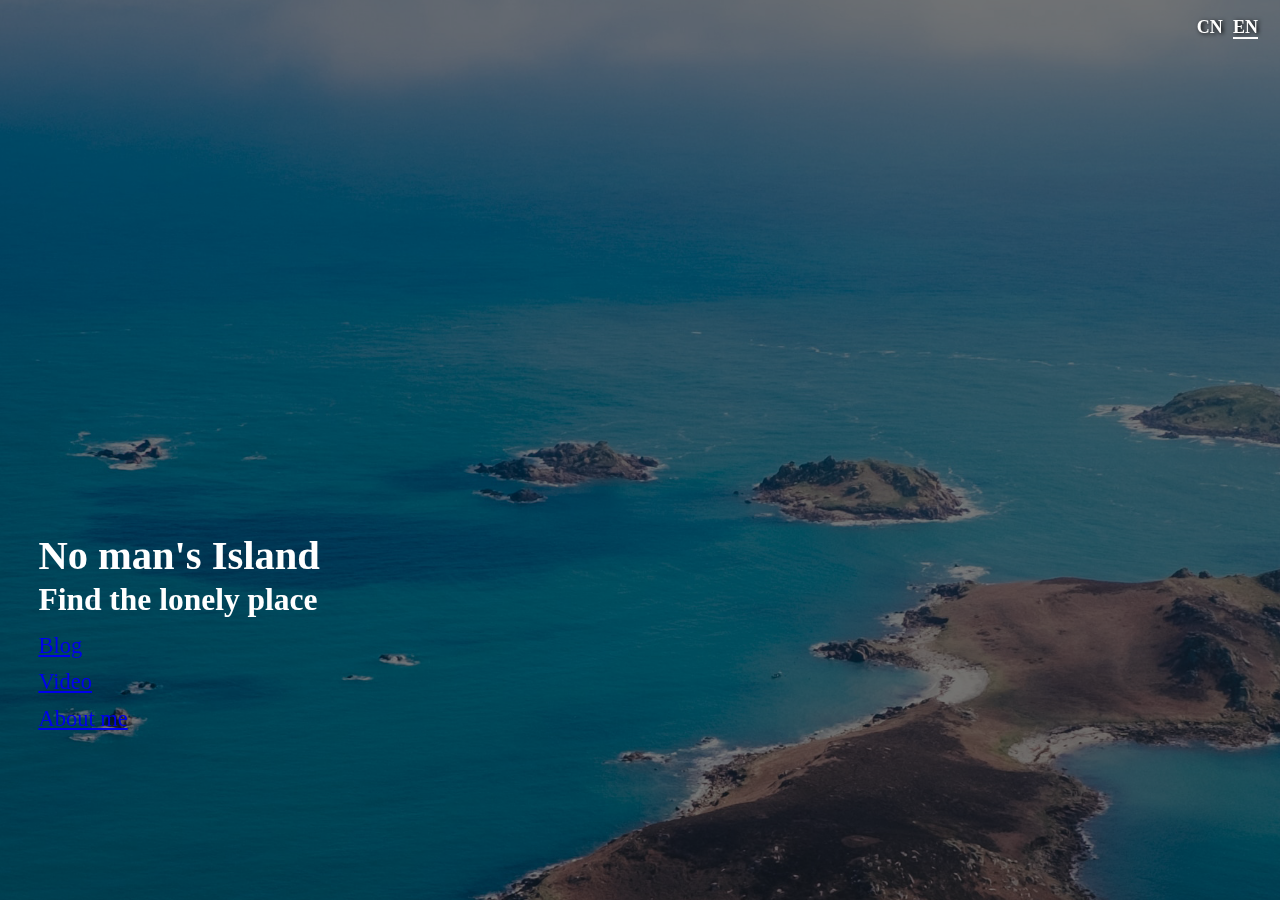
==== en-ca/index.html @ a327e55c "update some meta data" ====
<!doctype html>
<html lang="en-ca" dir="ltr">
    <head>
        <meta charset="UTF-8" />
        <meta http-equiv="x-ua-compatible" content="ie=edge" />
        <meta name="viewport" content="width=device-width, initial-scale=1, viewport-fit=cover" />
        <meta name="theme-color" content="#2C3340"/>
        <title>No man's Island</title>
        <!--OG meta-->
        <meta property="og:site_name" content="No man's Island">
        <meta property="og:url" content="https://battleoil.github.io/zh-cn/" />
        <meta property="og:title" content="No man's Island" />
        <meta property="og:description" content="A new immigrant blog site records his life in Canada." />
        <meta property="og:image" content="../images/icon/favicon.png">
        <meta property="og:type" content="website" />
        <meta name="twitter:url" content="https://battleoil.github.io/zh-cn/" />
        <!--twtter meta-->
        <meta name="twitter:title" content="No man's Island" />
        <meta name="twitter:description" content="A new immigrant blog site records his life in Canada." />
        <meta name="twitter:card" content="summary" />
        <meta name="twitter:image" content="../images/icon/favicon.png" />
        <!--description-->
        <meta name="description" content="A new immigrant blog site records his life in Canada."/>
        <!--same below-->
        <meta http-equiv="cleartype" content="on">
        <meta name="format-detection" content="telephone=no" />
        <link rel="apple-touch-icon" href="../images/icon/favicon.png">
        <link rel="apple-touch-startup-image" href="../images/icon/favicon.png">
        <link rel="shortcut icon" href="../images/icon/favicon.png">
        <!--The link documents-->
        <link href="../resource/css/Main.css" rel="stylesheet" type="text/css">
    </head>

    <body>
    <div class="backgroundBlur">
    <div class="backgroundImage  ios_support_top">
            <div class="divbackgroundcolor  ios_support_padding">
                    <div class="languageselector">
                            <p><span class="selectCN "><a href="https://battleoil.github.io/zh-cn/">CN</a></span><span class="selectEN selected"><a href="https://battleoil.github.io/en-ca">EN</a></span></p>
                    </div>
                    <div class="navguide">
                            <h1>No man's Island</h1>
                            <h2>Find the lonely place</h2>
                            <p><a href="#">Blog</a></p>
                            <p><a href="#">Video</a></p>
                            <p><a href="#">About me</a></p>
                    </div>
            </div>
    </div>
        </div>
    </body>
</html>
---- resource/css/Main.css ----
@charset "utf-8";
/* CSS Document */

body{
	font-size:16px;
    
}

.backgroundBlur{
    width:100%;
    height:100%;
    position: fixed;
    margin: 0;
    top:0;
    left:0;
    background:url("../../images/Fontpage/Background-Desktop.jpg") center no-repeat;
    background-size: cover;
    padding:1px;
    box-sizing:border-box;
    z-index: -3;
}

.backgroundBlur:after{
    content: "";
    width:100%;
    height:100%;
    position: fixed;
    left:0;
    top:0;
    background: inherit;
    filter: blur(5px);
    z-index: -2;
}

.backgroundImage{
    height:100%;
    position: fixed;
    padding: 0px;
    margin: 0px;
    top:0;
    left:0;
    background:url("../../images/Fontpage/Background-Desktop.jpg") center no-repeat;
    background-size: cover;
    z-index: -1;
     
}

.ios_support_top {
    top: constant(safe-area-inset-top) ;/*为导航栏+状态栏的高度 88px*/
    top: env(safe-area-inset-top) ;
    left: constant(safe-area-inset-left) ; /*如果未竖屏时为0*/
    left: env(safe-area-inset-left) ;
    right: constant(safe-area-inset-right) ; /*如果未竖屏时为0*/
    right: env(safe-area-inset-right) ;
    bottom: constant(safe-area-inset-bottom) ; /*为底下圆弧的高度 34px*/
    bottom: env(safe-area-inset-bottom) ;
}

.ios_support_padding {
    padding-top: constant(safe-area-inset-top) ; /*为导航栏+状态栏的高度 88px*/
    padding-top: env(safe-area-inset-top) ;
    padding-left: constant(safe-area-inset-left) ; /*如果未竖屏时为0*/
    padding-left: env(safe-area-inset-left) ;
    padding-right: constant(safe-area-inset-right) ; /*如果未竖屏时为0*/
    padding-right: env(safe-area-inset-right) ;
    padding-bottom: constant(safe-area-inset-bottom) ; /*为底下圆弧的高度 34px*/
    padding-bottom: env(safe-area-inset-bottom) ;
}

.divbackgroundcolor{
    height:100%;
    position: fixed;
    margin: 0;
    padding: 0;
    top:0;
    left:0;
    right:0;
    background:rgba(0,0,0,.5);
}

.languageselector{
    width: 10vh;
    height: 5vh;
    color:white;
    display: flex;
    justify-content: center;
    align-content: center;
    position: fixed;
    margin-right: 1%;
    margin-top:1%;
    right: constant(safe-area-inset-right) !important; /*如果未竖屏时为0*/
    right: env(safe-area-inset-right) !important;
}

.languageselector p{
    vertical-align: middle;
    text-align: center;
    font-size: 2vh;
    font-weight: bold;
    text-shadow: 0.2vh 0.1vh 0.5vh #000;
    margin: 5%;
}


.languageselector span a{
   text-decoration: none;
   color: #FFFFFF;
}

.languageselector span a:hover{
   text-decoration: none;
   border-bottom: 0.3vh solid #FFF;
   transition: all 150ms ease-in-out;
}

.selectCN{
    margin-right:10%;
}

.selectEN{
    margin-left:10%;
}

.selected{
    border-bottom: 0.3vh solid #FFF;
}

.navguide{
    float: left;
    position: fixed;
    bottom: 5%;
    width: 40vh;
    height: 35vh;
    color:white;
    margin:2% 3%;
    left: constant(safe-area-inset-left) ; /*如果未竖屏时为0*/
    left: env(safe-area-inset-left) ;
}

.navguide h1{
    font-size: 4.5vh;
    margin: 5% 0%;
    margin-bottom: 0.8%;
}

.navguide h2{
    font-size: 3.5vh;
    margin: 4% 0%;
    margin-top: 0%;
}

.navguide p{
    font-size: 2.5vh;
    margin: 3% 0%;
}
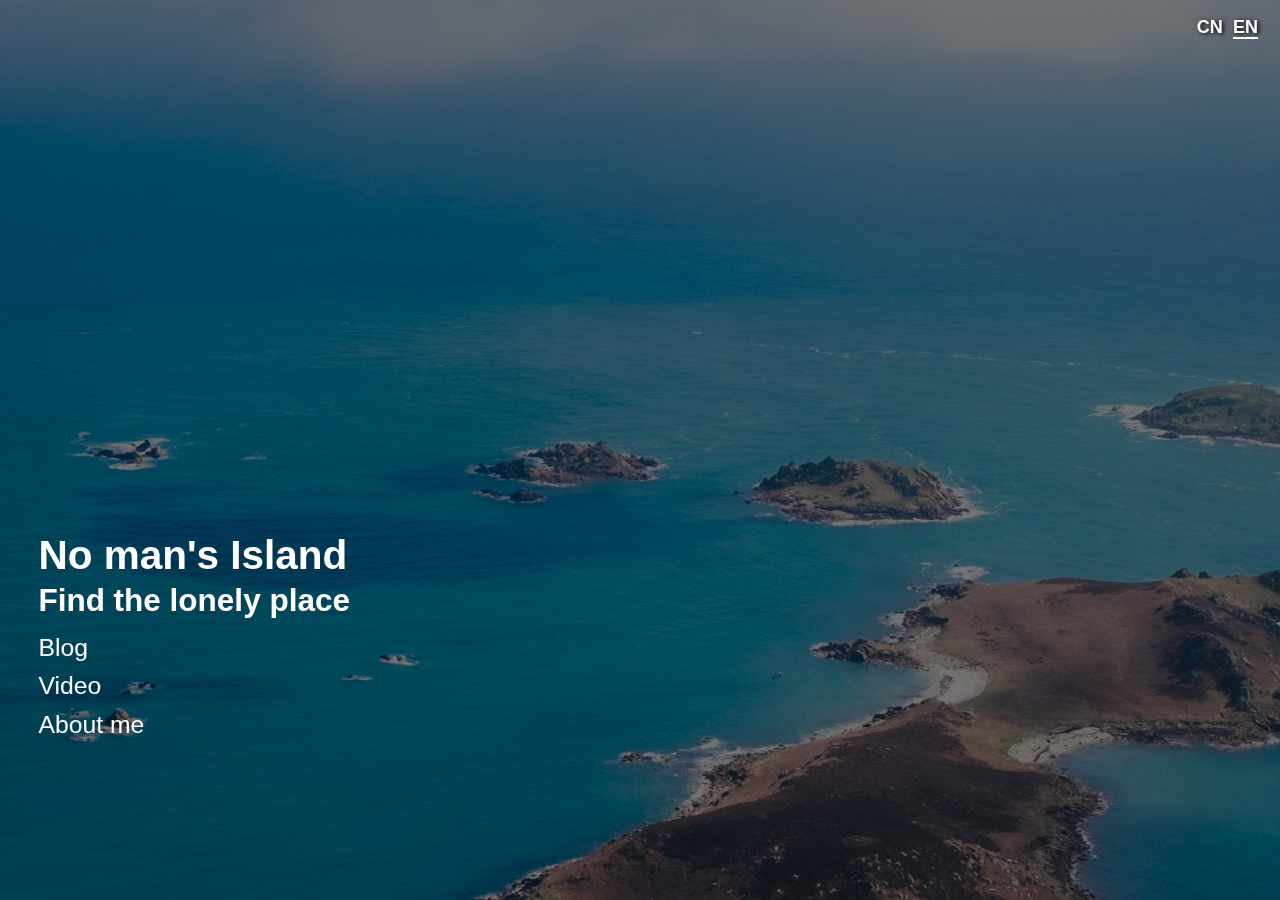
==== commit 63a72895: "Add shadow" ====
--- a/en-ca/index.html
+++ b/en-ca/index.html
@@ -8,17 +8,17 @@
         <title>No man's Island</title>
         <!--OG meta-->
         <meta property="og:site_name" content="No man's Island">
-        <meta property="og:url" content="https://battleoil.github.io/zh-cn/" />
+        <meta property="og:url" content="https://battleoil.github.io/en-ca/" />
         <meta property="og:title" content="No man's Island" />
         <meta property="og:description" content="A new immigrant blog site records his life in Canada." />
-        <meta property="og:image" content="../images/icon/favicon.png">
+        <meta property="og:image" content="https://battleoil.github.io/images/icon/favicon.png">
         <meta property="og:type" content="website" />
-        <meta name="twitter:url" content="https://battleoil.github.io/zh-cn/" />
+        <meta name="twitter:url" content="https://battleoil.github.io/en-ca/" />
         <!--twtter meta-->
         <meta name="twitter:title" content="No man's Island" />
         <meta name="twitter:description" content="A new immigrant blog site records his life in Canada." />
         <meta name="twitter:card" content="summary" />
-        <meta name="twitter:image" content="../images/icon/favicon.png" />
+        <meta name="twitter:image" content="https://battleoil.github.io/images/icon/favicon.png" />
         <!--description-->
         <meta name="description" content="A new immigrant blog site records his life in Canada."/>
         <!--same below-->
@@ -29,6 +29,7 @@
         <link rel="shortcut icon" href="../images/icon/favicon.png">
         <!--The link documents-->
         <link href="../resource/css/Main.css" rel="stylesheet" type="text/css">
+        <link href="../resource/css/animation.css" rel="stylesheet" type="text/css">
     </head>
 
     <body>
@@ -41,9 +42,9 @@
                     <div class="navguide">
                             <h1>No man's Island</h1>
                             <h2>Find the lonely place</h2>
-                            <p><a href="#">Blog</a></p>
-                            <p><a href="#">Video</a></p>
-                            <p><a href="#">About me</a></p>
+                            <p><a class="link header header--raiseUp" href="#1">Blog</a></p>
+                            <p><a class="link header header--raiseUp" href="#2">Video</a></p>
+                            <p><a class="link header header--raiseUp" href="#3">About me</a></p>
                     </div>
             </div>
     </div>
--- a/resource/css/Main.css
+++ b/resource/css/Main.css
@@ -3,7 +3,7 @@
 
 body{
 	font-size:16px;
-    
+    font-family: SF Pro Display,SF Pro Icons,AOS Icons,Helvetica Neue,Helvetica,Arial,sans-serif,Microsoft YaHei UI;
 }
 
 .backgroundBlur{
@@ -45,6 +45,16 @@
      
 }
 
+@media (max-width:800px){
+    .backgroundImage{
+        background:url("../../images/Fontpage/Background-Mobile.jpg") center no-repeat;
+    }
+    .backgroundBlur{
+        background:url("../../images/Fontpage/Background-Mobile.jpg") center no-repeat;
+    }
+}
+
+
 .ios_support_top {
     top: constant(safe-area-inset-top) ;/*为导航栏+状态栏的高度 88px*/
     top: env(safe-area-inset-top) ;
@@ -73,8 +83,10 @@
     margin: 0;
     padding: 0;
     top:0;
-    left:0;
-    right:0;
+    left: constant(safe-area-inset-left) ; /*如果未竖屏时为0*/
+    left: env(safe-area-inset-left) ;
+    right: constant(safe-area-inset-right) ; /*如果未竖屏时为0*/
+    right: env(safe-area-inset-right) ;
     background:rgba(0,0,0,.5);
 }
 
--- a/resource/css/animation.css
+++ b/resource/css/animation.css
@@ -0,0 +1,110 @@
+@charset "utf-8";
+/* CSS Document */
+.header {
+    display: table-cell;
+    text-align: center;
+    color: #FFFFFF;
+    text-decoration: none;
+    /*letter-spacing: 0.3vh;*/
+    /*text-shadow: 0.2vh 0.2vh 0 #cac6c5, -1px -1px 0 #cac6c5, -1px -1px 0 #cac6c5, -1px 1px 0 #cac6c5, 1px -1px 0 #cac6c5;*/
+    transition: text-shadow 400ms ease-in-out;
+}
+.link.header{
+    font-size: 2.75vh;
+}
+.header--pushDown {
+    text-shadow: 1.5px 1.5px 0 #333, 0px 1.5px 0 #333, -1.5px -1.5px 0 #333, -1.5px -1.5px 0 #333, -1.5px 1.5px 0 #333, 1.5px -1.5px 0 #333, 0.77782px 0.77782px 0 #aaaaaa, 1.55563px 1.55563px 0 #aaaaaa, 2.33345px 2.33345px 0 #aaaaaa, 3.11127px 3.11127px 0 #aaaaaa, 3.88909px 3.88909px 0 #aaaaaa, 4.6669px 4.6669px 0 #aaaaaa, 5.44472px 5.44472px 0 #aaaaaa, 6.22254px 6.22254px 0 #aaaaaa, 7.00036px 7.00036px 0 #aaaaaa, 7.77817px 7.77817px 0 #aaaaaa;
+}
+.header--pushDown:hover {
+    transform: translate(9px, 9px);
+    text-shadow: 1.5px 1.5px 0 #cac6c5, -1.5px -1.5px 0 #cac6c5, -1.5px -1.5px 0 #cac6c5, -1.5px 1.5px 0 #cac6c5, 1.5px -1.5px 0 #cac6c5;
+}
+.header--raiseUp:hover {
+    text-shadow:0.1vh 0.1vh 0 #F28F05, 0vh 0.1vh 0 #F28F05, 0.1vh 0vh 0 #F28F05, -0.1vh -0.1vh 0 #F28F05, -0.1vh 0.1vh 0 #F28F05, 0.1vh -0.1vh 0 #F28F05, 0.2vh 0.2vh 0 #F28F05, 0px 0.2vh 0 #F28F05, 0.2vh 0vh 0 #F28F05, -0.2vh -0.2vh 0 #F28F05, -0.2vh 0.2vh 0 #F28F05, 0.2vh -0.2vh 0 #F28F05,/* <--font-border */ 0.1vh 0.1vh 0 #0597F2,0.2vh 0.2vh 0 #0597F2,0.3vh 0.3vh 0 #0597F2,0.4vh 0.4vh 0 #0597F2,0.5vh 0.5vh 0 #0597F2,0.6vh 0.6vh 0 #0597F2,0.7vh 0.7vh 0 #0597F2,0.8vh 0.8vh 0 #0597F2;
+    /*text-shadow: 1.5px 1.5px 0 #333, 0px 1.5px 0 #333, -1.5px -1.5px 0 #333, -1.5px -1.5px 0 #333, -1.5px 1.5px 0 #333, 1.5px -1.5px 0 #333, 0.77782px 0.77782px 0 #aaaaaa, 1.55563px 1.55563px 0 #aaaaaa, 2.33345px 2.33345px 0 #aaaaaa, 3.11127px 3.11127px 0 #aaaaaa, 3.88909px 3.88909px 0 #aaaaaa, 4.6669px 4.6669px 0 #aaaaaa, 5.44472px 5.44472px 0 #aaaaaa, 6.22254px 6.22254px 0 #aaaaaa, 7.00036px 7.00036px 0 #aaaaaa, 7.77817px 7.77817px 0 #aaaaaa;*/
+}
+.header--shadow:hover {
+    transform: translate(5px, 0);
+}
+.header--shadow.header--raiseUp:hover {
+    transform: translate(-5px, 0);
+}
+.color-bright {
+    background-color: #ebaca5;
+}
+.color-bright .header {
+    color: #f89bb4;
+    text-shadow: 1.5px 1.5px 0 #d38076, -1.5px -1.5px 0 #d38076, -1.5px -1.5px 0 #d38076, -1.5px 1.5px 0 #d38076, 1.5px -1.5px 0 #d38076;
+}
+.color-bright .header--pushDown {
+    text-shadow: 1.5px 1.5px 0 #fff, 0px 1.5px 0 #fff, -1.5px -1.5px 0 #fff, -1.5px -1.5px 0 #fff, -1.5px 1.5px 0 #fff, 1.5px -1.5px 0 #fff, 0.77782px 0.77782px 0 #e62915, 1.55563px 1.55563px 0 #e62915, 2.33345px 2.33345px 0 #e62915, 3.11127px 3.11127px 0 #e62915, 3.88909px 3.88909px 0 #e62915, 4.6669px 4.6669px 0 #e62915, 5.44472px 5.44472px 0 #e62915, 6.22254px 6.22254px 0 #e62915, 7.00036px 7.00036px 0 #e62915, 7.77817px 7.77817px 0 #e62915;
+}
+.color-bright .header--pushDown:hover {
+    text-shadow: 1.5px 1.5px 0 #d38076, -1.5px -1.5px 0 #d38076, -1.5px -1.5px 0 #d38076, -1.5px 1.5px 0 #d38076, 1.5px -1.5px 0 #d38076;
+}
+.color-bright .header--raiseUp:hover {
+    text-shadow: 1.5px 1.5px 0 #fff, 0px 1.5px 0 #fff, -1.5px -1.5px 0 #fff, -1.5px -1.5px 0 #fff, -1.5px 1.5px 0 #fff, 1.5px -1.5px 0 #fff, 0.77782px 0.77782px 0 #e62915, 1.55563px 1.55563px 0 #e62915, 2.33345px 2.33345px 0 #e62915, 3.11127px 3.11127px 0 #e62915, 3.88909px 3.88909px 0 #e62915, 4.6669px 4.6669px 0 #e62915, 5.44472px 5.44472px 0 #e62915, 6.22254px 6.22254px 0 #e62915, 7.00036px 7.00036px 0 #e62915, 7.77817px 7.77817px 0 #e62915;
+}
+/*
+  These mixins are included in Codepen (and Compass) by default, but if you wanted to use them in your own project, here they are:
+
+@function pow($number, $exp) {
+  $value: 1;
+  @if $exp > 0 {
+    @for $i from 1 through $exp {
+      $value: $value * $number;
+    }
+  }
+  @else if $exp < 0 {
+    @for $i from 1 through -$exp {
+      $value: $value / $number;
+    }
+  }
+  @return $value;
+}
+
+@function fact($number) {
+  $value: 1;
+  @if $number > 0 {
+    @for $i from 1 through $number {
+      $value: $value * $i;
+    }
+  }
+  @return $value;
+}
+
+@function pi() {
+  @return 3.14159265359;
+}
+
+@function rad($angle) {
+  $unit: unit($angle);
+  $unitless: $angle / ($angle * 0 + 1);
+  // If the angle has 'deg' as unit, convert to radians.
+  @if $unit == deg {
+    $unitless: $unitless / 180 * pi();
+  }
+  @return $unitless;
+}
+
+@function sin($angle) {
+  $sin: 0;
+  $angle: rad($angle);
+  // Iterate a bunch of times.
+  @for $i from 0 through 10 {
+    $sin: $sin + pow(-1, $i) * pow($angle, (2 * $i + 1)) / fact(2 * $i + 1);
+  }
+  @return $sin;
+}
+
+@function cos($angle) {
+  $cos: 0;
+  $angle: rad($angle);
+  // Iterate a bunch of times.
+  @for $i from 0 through 10 {
+    $cos: $cos + pow(-1, $i) * pow($angle, 2 * $i) / fact(2 * $i);
+  }
+  @return $cos;
+}
+
+*/
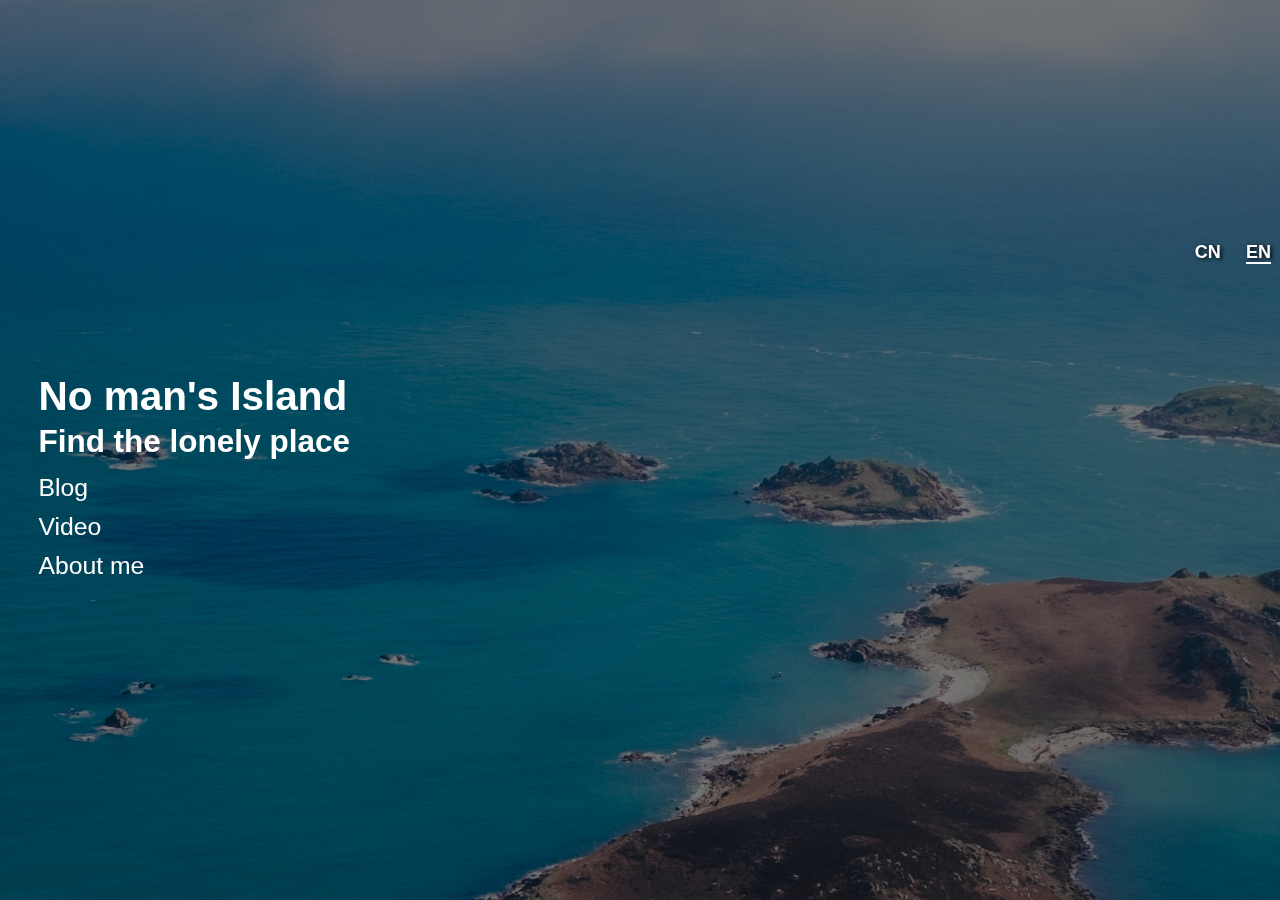
==== commit 35842d1b: "Update index.html" ====
--- a/en-ca/index.html
+++ b/en-ca/index.html
@@ -1,53 +1,56 @@
-<!doctype html>
-<html lang="en-ca" dir="ltr">
-    <head>
-        <meta charset="UTF-8" />
-        <meta http-equiv="x-ua-compatible" content="ie=edge" />
-        <meta name="viewport" content="width=device-width, initial-scale=1, viewport-fit=cover" />
-        <meta name="theme-color" content="#2C3340"/>
-        <title>No man's Island</title>
-        <!--OG meta-->
-        <meta property="og:site_name" content="No man's Island">
-        <meta property="og:url" content="https://battleoil.github.io/en-ca/" />
-        <meta property="og:title" content="No man's Island" />
-        <meta property="og:description" content="A new immigrant blog site records his life in Canada." />
-        <meta property="og:image" content="https://battleoil.github.io/images/icon/favicon.png">
-        <meta property="og:type" content="website" />
-        <meta name="twitter:url" content="https://battleoil.github.io/en-ca/" />
-        <!--twtter meta-->
-        <meta name="twitter:title" content="No man's Island" />
-        <meta name="twitter:description" content="A new immigrant blog site records his life in Canada." />
-        <meta name="twitter:card" content="summary" />
-        <meta name="twitter:image" content="https://battleoil.github.io/images/icon/favicon.png" />
-        <!--description-->
-        <meta name="description" content="A new immigrant blog site records his life in Canada."/>
-        <!--same below-->
-        <meta http-equiv="cleartype" content="on">
-        <meta name="format-detection" content="telephone=no" />
-        <link rel="apple-touch-icon" href="../images/icon/favicon.png">
-        <link rel="apple-touch-startup-image" href="../images/icon/favicon.png">
-        <link rel="shortcut icon" href="../images/icon/favicon.png">
-        <!--The link documents-->
-        <link href="../resource/css/Main.css" rel="stylesheet" type="text/css">
-        <link href="../resource/css/animation.css" rel="stylesheet" type="text/css">
-    </head>
-
-    <body>
-    <div class="backgroundBlur">
-    <div class="backgroundImage  ios_support_top">
-            <div class="divbackgroundcolor  ios_support_padding">
-                    <div class="languageselector">
-                            <p><span class="selectCN "><a href="https://battleoil.github.io/zh-cn/">CN</a></span><span class="selectEN selected"><a href="https://battleoil.github.io/en-ca">EN</a></span></p>
-                    </div>
-                    <div class="navguide">
-                            <h1>No man's Island</h1>
-                            <h2>Find the lonely place</h2>
-                            <p><a class="link header header--raiseUp" href="#1">Blog</a></p>
-                            <p><a class="link header header--raiseUp" href="#2">Video</a></p>
-                            <p><a class="link header header--raiseUp" href="#3">About me</a></p>
-                    </div>
-            </div>
-    </div>
-        </div>
-    </body>
-</html>
+<!doctype html>
+<html lang="en-ca" dir="ltr">
+    <head>
+        <meta charset="UTF-8" />
+        <meta http-equiv="x-ua-compatible" content="ie=edge" />
+        <meta name="viewport" content="width=device-width, initial-scale=1, viewport-fit=cover" />
+        <meta name="theme-color" content="#2C3340"/>
+        <title>No man's Island</title>
+        <!--OG meta-->
+        <meta property="og:site_name" content="No man's Island">
+        <meta property="og:url" content="https://battleoil.github.io/en-ca/" />
+        <meta property="og:title" content="No man's Island" />
+        <meta property="og:description" content="A new immigrant blog site records his life in Canada." />
+        <meta property="og:image" content="https://battleoil.github.io/images/icon/favicon.png">
+        <meta property="og:type" content="website" />
+        <meta name="twitter:url" content="https://battleoil.github.io/en-ca/" />
+        <!--twtter meta-->
+        <meta name="twitter:title" content="No man's Island" />
+        <meta name="twitter:description" content="A new immigrant blog site records his life in Canada." />
+        <meta name="twitter:card" content="summary" />
+        <meta name="twitter:image" content="https://battleoil.github.io/images/icon/favicon.png" />
+        <!--description-->
+        <meta name="description" content="A new immigrant blog site records his life in Canada."/>
+        <!--same below-->
+        <meta http-equiv="cleartype" content="on">
+        <meta name="format-detection" content="telephone=no" />
+        <link rel="apple-touch-icon" href="../images/icon/favicon.png">
+        <link rel="apple-touch-startup-image" href="../images/icon/favicon.png">
+        <link rel="shortcut icon" href="../images/icon/favicon.png">
+        <!--The link documents-->
+        <link href="../resource/css/Safearea_Support.css" rel="stylesheet" type="text/css">
+        <link href="../resource/css/Main_Page.css" rel="stylesheet" type="text/css">
+        <link href="../resource/css/animation.css" rel="stylesheet" type="text/css">
+    </head>
+
+    <body>
+    <div class="backgroundBlur">
+    <div class="backgroundImage  ios_support_top">
+            <div class="divbackgroundcolor">
+                <div class="content">
+                    <div class="languageselector">
+                            <p><span class="selectCN "><a href="https://battleoil.github.io/zh-cn/">CN</a></span><span class="selectEN selected"><a href="https://battleoil.github.io/en-ca">EN</a></span></p>
+                    </div>
+                    <div class="navguide">
+                            <h1>No man's Island</h1>
+                            <h2>Find the lonely place</h2>
+                            <p><a class="link header header--raiseUp" href="article-list.html">Blog</a></p>
+                            <p><a class="link header header--raiseUp" href="#2">Video</a></p>
+                            <p><a class="link header header--raiseUp" href="#3">About me</a></p>
+                    </div>
+                </div>
+            </div>
+    </div>
+        </div>
+    </body>
+</html>
--- a/resource/css/Safearea_Support.css
+++ b/resource/css/Safearea_Support.css
@@ -0,0 +1,21 @@
+.ios_support_top {
+    top: constant(safe-area-inset-top) ;/*为导航栏+状态栏的高度 88px*/
+    top: env(safe-area-inset-top) ;
+    left: constant(safe-area-inset-left) ; /*如果未竖屏时为0*/
+    left: env(safe-area-inset-left) ;
+    right: constant(safe-area-inset-right) ; /*如果未竖屏时为0*/
+    right: env(safe-area-inset-right) ;
+    bottom: constant(safe-area-inset-bottom) ; /*为底下圆弧的高度 34px*/
+    bottom: env(safe-area-inset-bottom) ;
+}
+
+.ios_support_padding {
+    padding-top: constant(safe-area-inset-top) ; /*为导航栏+状态栏的高度 88px*/
+    padding-top: env(safe-area-inset-top) ;
+    padding-left: constant(safe-area-inset-left) ; /*如果未竖屏时为0*/
+    padding-left: env(safe-area-inset-left) ;
+    padding-right: constant(safe-area-inset-right) ; /*如果未竖屏时为0*/
+    padding-right: env(safe-area-inset-right) ;
+    padding-bottom: constant(safe-area-inset-bottom) ; /*为底下圆弧的高度 34px*/
+    padding-bottom: env(safe-area-inset-bottom) ;
+}--- a/resource/css/Main_Page.css
+++ b/resource/css/Main_Page.css
@@ -0,0 +1,144 @@
+@charset "utf-8";
+/* CSS Document */
+
+body{
+	font-size:16px;
+    font-family: SF Pro Display,SF Pro Icons,AOS Icons,Helvetica Neue,Helvetica,Arial,sans-serif,Microsoft YaHei UI;
+}
+
+.backgroundBlur{
+    width:100%;
+    height:100%;
+    position: fixed;
+    margin: 0;
+    top:0;
+    left:0;
+    background:url("../../images/Fontpage/Background-Desktop.jpg") center no-repeat;
+    background-size: cover;
+    padding:1px;
+    box-sizing:border-box;
+    z-index: -3;
+}
+
+.backgroundBlur:after{
+    content: "";
+    width:100%;
+    height:100%;
+    position: fixed;
+    left:0;
+    top:0;
+    background: inherit;
+    filter: blur(5px);
+    z-index: -2;
+}
+
+.backgroundImage{
+    height:100%;
+    position: fixed;
+    padding: 0px;
+    margin: 0px;
+    top:0;
+    left:0;
+    background:url("../../images/Fontpage/Background-Desktop.jpg") center no-repeat;
+    background-size: cover;
+    z-index: -1;
+     
+}
+
+@media (max-width:800px){
+    .backgroundImage{
+        background:url("../../images/Fontpage/Background-Mobile.jpg") center no-repeat;
+	    background-position-y: 35%;
+    }
+    .backgroundBlur{
+        background:url("../../images/Fontpage/Background-Mobile.jpg") center no-repeat;
+		background-position-y: 35%;
+    }
+}
+
+.divbackgroundcolor{
+    height:100%;
+		dispaly: flex;
+    align-content: center;
+    justify-content: center;
+    position: fixed;
+    margin: 0;
+    padding: 0;
+    top:0;
+    left: constant(safe-area-inset-left) ; /*如果未竖屏时为0*/
+    left: env(safe-area-inset-left) ;
+    right: constant(safe-area-inset-right) ; /*如果未竖屏时为0*/
+    right: env(safe-area-inset-right) ;
+    background:rgba(0,0,0,.5);
+}
+
+.languageselector{
+    height: 5vh;
+    color:white;
+}
+
+.languageselector p{
+    vertical-align: middle;
+    text-align: right;
+    font-size: 2vh;
+    font-weight: bold;
+    text-shadow: 0.2vh 0.1vh 0.5vh #000;
+    margin: 1vh;
+}
+
+
+.languageselector span a{
+   text-decoration: none;
+   color: #FFFFFF;
+}
+
+.languageselector span a:hover{
+   text-decoration: none;
+   border-bottom: 0.3vh solid #FFF;
+   transition: all 150ms ease-in-out;
+}
+
+.selectCN{
+    margin-right:2%;
+}
+
+.selectEN{
+
+}
+
+.selected{
+    border-bottom: 0.3vh solid #FFF;
+}
+
+.navguide{
+    float: left;
+    width: 40vh;
+    height: min-content;
+    color:white;
+    margin:6% 3%;
+    align-self:end;	
+}
+
+.navguide h1{
+    font-size: 4.5vh;
+    margin: 5% 0%;
+    margin-bottom: 0.8%;
+}
+
+.navguide h2{
+    font-size: 3.5vh;
+    margin: 4% 0%;
+    margin-top: 0%;
+}
+
+.navguide p{
+    font-size: 2.5vh;
+    margin: 3% 0%;
+}
+
+.content{
+    height: auto;
+    width: 100%;
+    max-width: 2000px;
+    display: grid;
+}
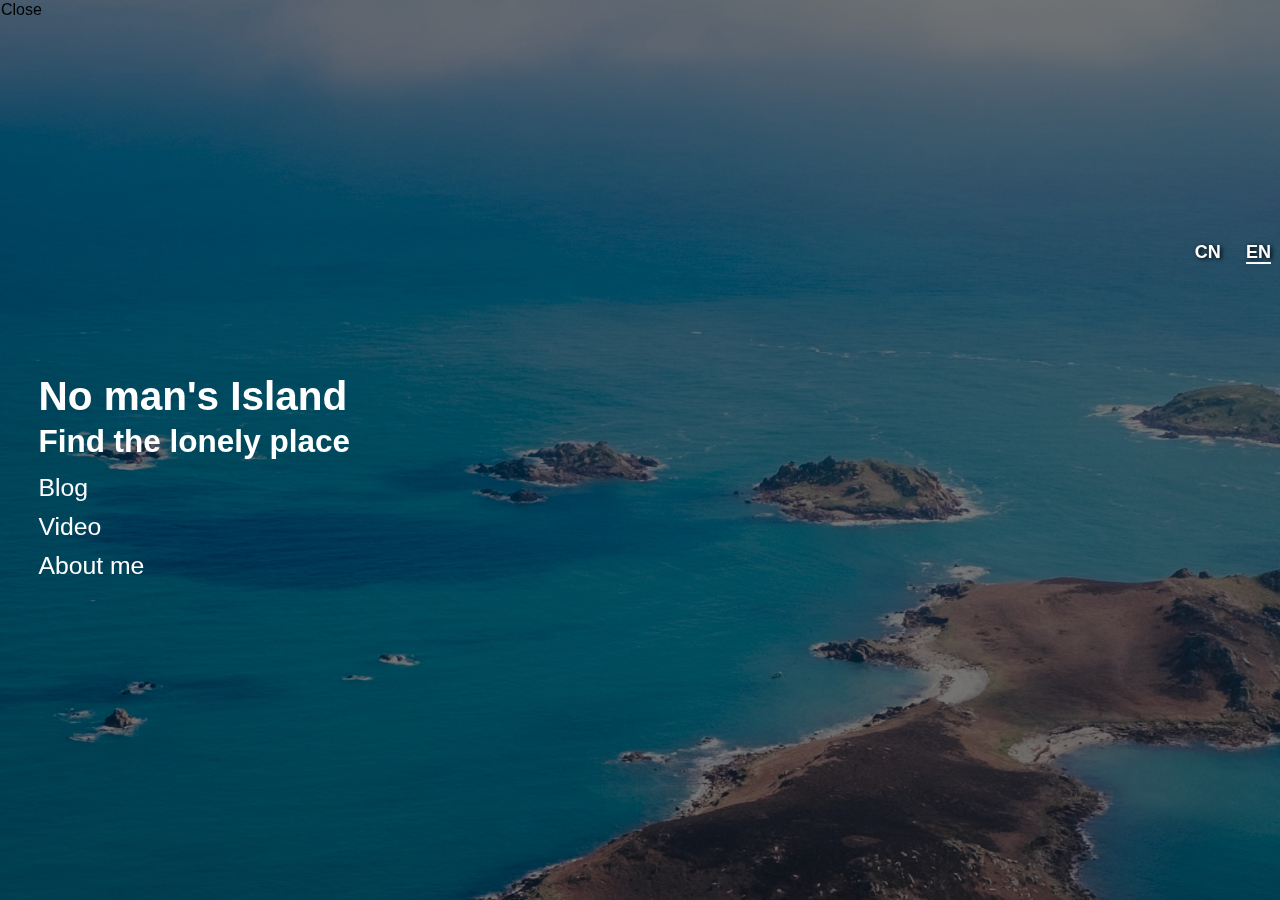
==== commit 04521394: "Update index.html" ====
--- a/en-ca/index.html
+++ b/en-ca/index.html
@@ -31,6 +31,7 @@
         <link href="../resource/css/Safearea_Support.css" rel="stylesheet" type="text/css">
         <link href="../resource/css/Main_Page.css" rel="stylesheet" type="text/css">
         <link href="../resource/css/animation.css" rel="stylesheet" type="text/css">
+        <script src="../resource/js/Index_function.js"></script>
     </head>
 
     <body>
@@ -46,11 +47,14 @@
                             <h2>Find the lonely place</h2>
                             <p><a class="link header header--raiseUp" href="article-list.html">Blog</a></p>
                             <p><a class="link header header--raiseUp" href="#2">Video</a></p>
-                            <p><a class="link header header--raiseUp" href="#3">About me</a></p>
+                            <p><a class="link header header--raiseUp" href="#3" onClick="SetAboutMe(0)">About me</a></p>
                     </div>
                 </div>
             </div>
     </div>
-        </div>
+    <div id="aboutme" class="content">
+        <div><a onClick="SetAboutMe(100)">Close</a></div>
+    </div>
+    </div>
     </body>
 </html>
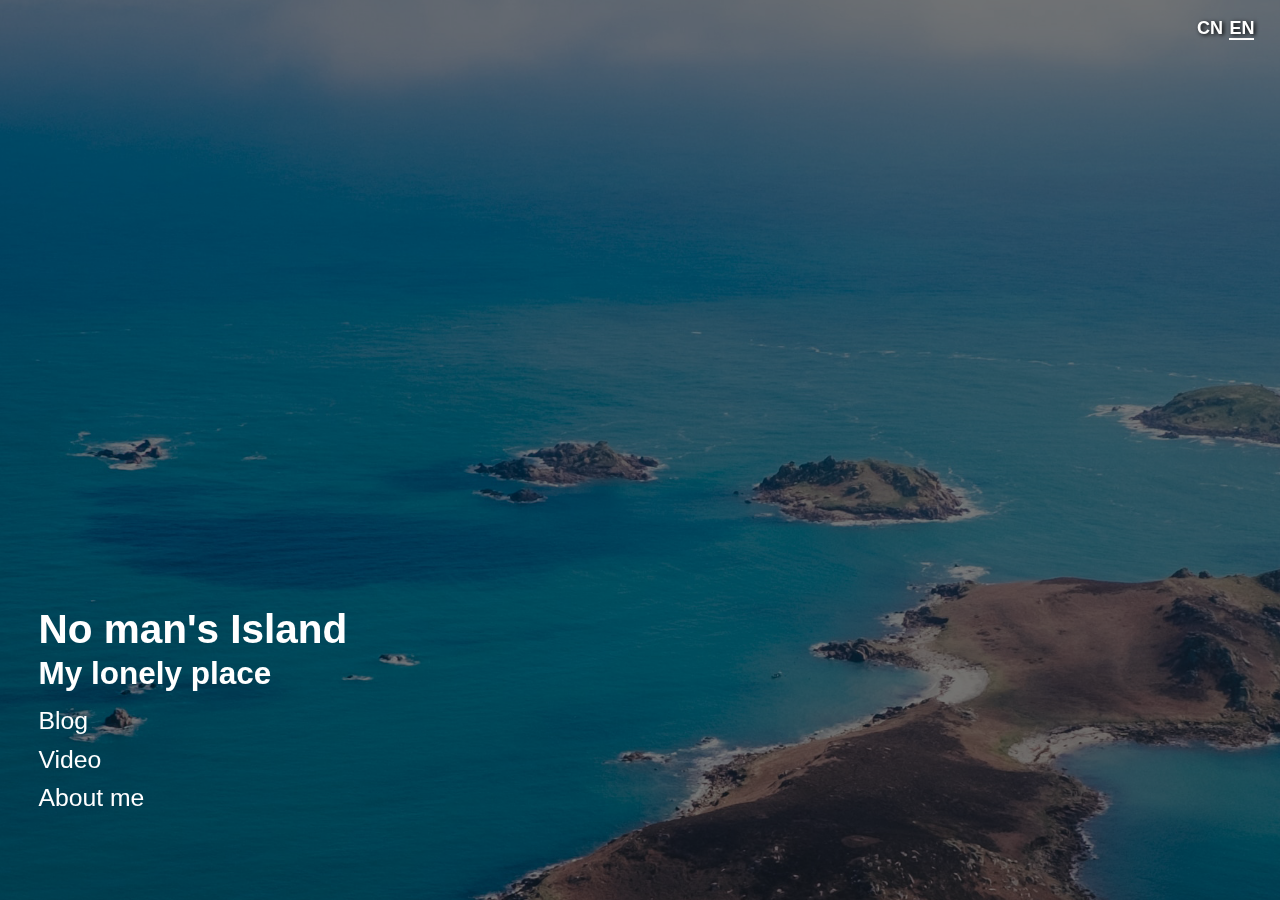
==== commit 2deddc34: "Update index.html" ====
--- a/en-ca/index.html
+++ b/en-ca/index.html
@@ -44,16 +44,22 @@
                     </div>
                     <div class="navguide">
                             <h1>No man's Island</h1>
-                            <h2>Find the lonely place</h2>
+                            <h2>My lonely place</h2>
                             <p><a class="link header header--raiseUp" href="article-list.html">Blog</a></p>
                             <p><a class="link header header--raiseUp" href="#2">Video</a></p>
-                            <p><a class="link header header--raiseUp" href="#3" onClick="SetAboutMe(0)">About me</a></p>
+                            <p><a class="link header header--raiseUp" href="" onClick="SetAboutMe(0)">About me</a></p>
                     </div>
                 </div>
             </div>
     </div>
-    <div id="aboutme" class="content">
-        <div><a onClick="SetAboutMe(100)">Close</a></div>
+    <div id="aboutme">
+        <div class="content">
+            <div id="avatar">Someimage</div>
+            <div id="links">Steam unsplash</div>
+            <div id="infos">where am i</div>
+            <div id="infof">detailed</div>
+            <div id="close"><a onClick="SetAboutMe(100)">Close</a></div>
+        </div>
     </div>
     </div>
     </body>
--- a/resource/css/Main_Page.css
+++ b/resource/css/Main_Page.css
@@ -58,7 +58,7 @@
 
 .divbackgroundcolor{
     height:100%;
-		dispaly: flex;
+display: flex;
     align-content: center;
     justify-content: center;
     position: fixed;
@@ -83,7 +83,7 @@
     font-size: 2vh;
     font-weight: bold;
     text-shadow: 0.2vh 0.1vh 0.5vh #000;
-    margin: 1vh;
+    margin: 2vh 2vw;
 }
 
 
@@ -99,7 +99,7 @@
 }
 
 .selectCN{
-    margin-right:2%;
+    margin-right:0.5vw;
 }
 
 .selectEN{
@@ -142,3 +142,12 @@
     max-width: 2000px;
     display: grid;
 }
+
+#aboutme{
+    width: 100%;
+    height: 100%;
+    transform:translateY(100%);
+    transition: 800ms transform;
+    transition-timing-function: cubic-bezier(0.5, -0.2, 0.2, 1);
+}
+
